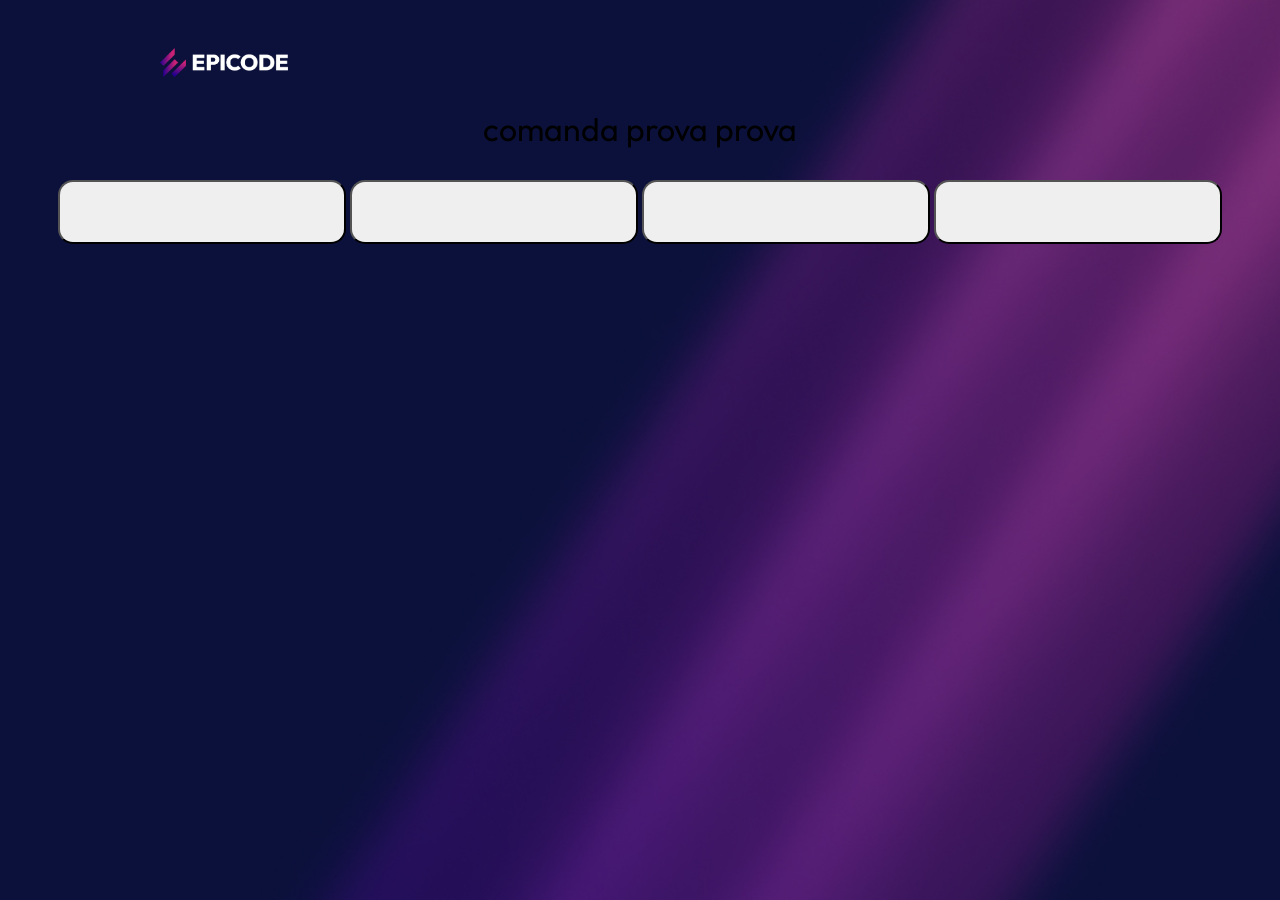
==== indexprova.html @ ca561d1c "Grosso CSS e importazione assets Importato gli assets necessari, applicato il reset e normalize" ====
<!doctype html>
<html lang="en">
  <head>
    <meta charset="UTF-8" />
    <meta name="viewport" content="width=device-width, initial-scale=1.0" />
    <title>HTMLTestForCSS</title>
    <link rel="stylesheet" href="./assets/reset.css" />
    <link rel="stylesheet" href="./assets/normalize.css" />
    <link rel="stylesheet" href="./assets/style.css" />
  </head>
  <body>
    <header>
      <img
        id="logoEpicode"
        src="./assets/epicode_logo.png"
        alt="Logo EPICODE"
      />
    </header>
    <main>
      <div><h1 class="titolo">comanda prova prova</h1></div>
      <div>
        <button class="buttonRisposte"></button>
        <button class="buttonRisposte"></button>
        <button class="buttonRisposte"></button>
        <button class="buttonRisposte"></button>
      </div>
    </main>
    <footer></footer>
  </body>
</html>
---- assets/style.css ----
@import url("https://fonts.googleapis.com/css2?family=Inter:ital,opsz,wght@0,14..32,100..900;1,14..32,100..900&family=Outfit:wght@100..900&display=swap");

body {
  margin: 0;
  background-image: url(./bg.jpg);
  min-height: 100vh;
  background-repeat: no-repeat;
  background-size: cover;
  background-position: center;
  font-family: "Inter", sans-serif;
  text-align: center;
}

/* da aggiungere nel header della pagina HTML il tag img con all'interno il logo  */
#logoEpicode {
  width: 10%;
  display: block;
  text-align: start;
  padding: 3em 0 0 10em;
}

/* classe da associare ai titoli in quanto hanno font e dimensioni diverse */
.titolo {
  font-family: "Outfit", sans-serif;
  line-height: 60px;
}

.buttonRisposte {
  height: 4em;
  width: 18em;
  border-radius: 15px;
}
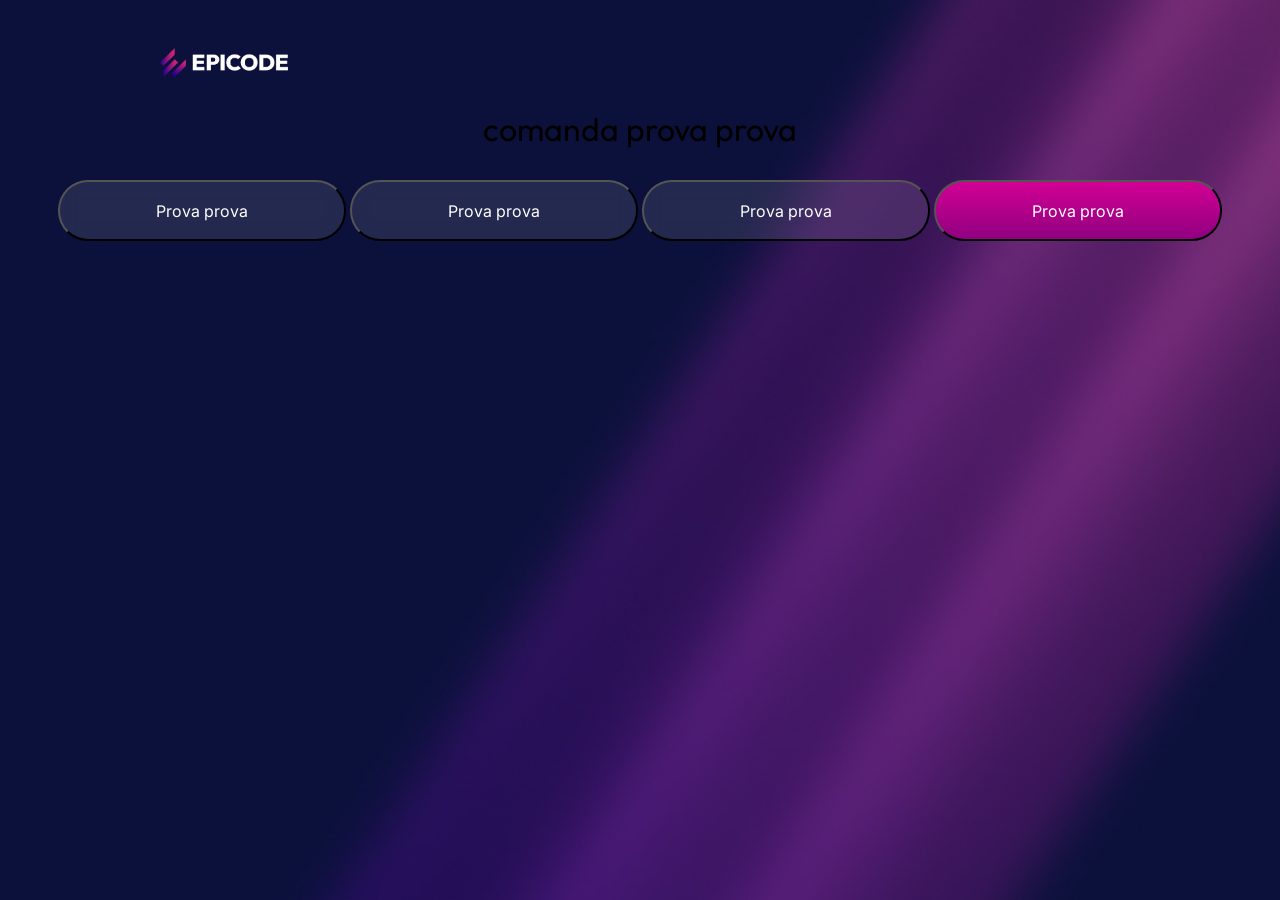
==== commit 16da6e89: "Blur buttons Aggiunto effetto blur ai buttons" ====
--- a/indexprova.html
+++ b/indexprova.html
@@ -19,10 +19,10 @@
     <main>
       <div><h1 class="titolo">comanda prova prova</h1></div>
       <div>
-        <button class="buttonRisposte"></button>
-        <button class="buttonRisposte"></button>
-        <button class="buttonRisposte"></button>
-        <button class="buttonRisposte"></button>
+        <button class="buttonRisposte">Prova prova</button>
+        <button class="buttonRisposte">Prova prova</button>
+        <button class="buttonRisposte">Prova prova</button>
+        <button class="buttonSelezionato">Prova prova</button>
       </div>
     </main>
     <footer></footer>
--- a/assets/style.css
+++ b/assets/style.css
@@ -26,7 +26,22 @@
 }
 
 .buttonRisposte {
-  height: 4em;
+  color: white;
+  height: 61px;
   width: 18em;
-  border-radius: 15px;
+  border-radius: 30px;
+  background-color: rgba(255, 255, 255, 0.1);
+  backdrop-filter: blur(11px);
 }
+
+.buttonSelezionato {
+  color: white;
+  height: 61px;
+  width: 18em;
+  border-radius: 30px;
+  background: linear-gradient(
+    180deg,
+    rgba(210, 0, 148, 1) 0%,
+    rgba(144, 0, 128, 1) 100%
+  );
+}
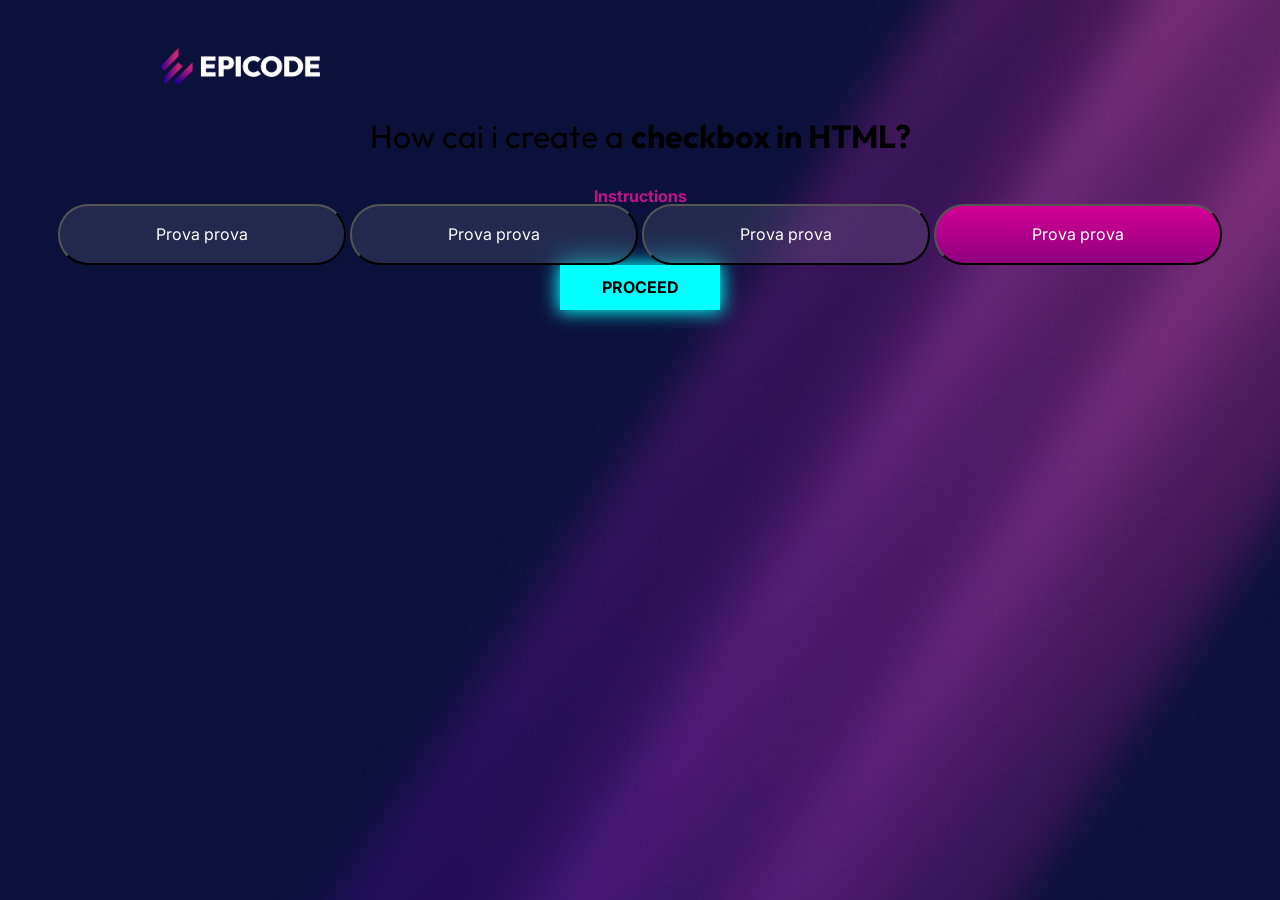
==== commit 9fc30c04: "colore titoli secondari colori per titoli secondari es. Instructions della welcome page" ====
--- a/indexprova.html
+++ b/indexprova.html
@@ -17,13 +17,17 @@
       />
     </header>
     <main>
-      <div><h1 class="titolo">comanda prova prova</h1></div>
+      <div>
+        <h1 class="titolo">How cai i create a <b> checkbox in HTML?</b></h1>
+        <h4 class="titoliSecondari">Instructions</h4>
+      </div>
       <div>
         <button class="buttonRisposte">Prova prova</button>
         <button class="buttonRisposte">Prova prova</button>
         <button class="buttonRisposte">Prova prova</button>
         <button class="buttonSelezionato">Prova prova</button>
       </div>
+      <div><button class="buttonWelcomeFeedback">PROCEED</button></div>
     </main>
     <footer></footer>
   </body>
--- a/assets/style.css
+++ b/assets/style.css
@@ -11,9 +11,12 @@
   text-align: center;
 }
 
+/*  */
+
 /* da aggiungere nel header della pagina HTML il tag img con all'interno il logo  */
 #logoEpicode {
   width: 10%;
+  min-width: 10em;
   display: block;
   text-align: start;
   padding: 3em 0 0 10em;
@@ -23,6 +26,22 @@
 .titolo {
   font-family: "Outfit", sans-serif;
   line-height: 60px;
+}
+
+/* colori per titoli secondari es. Instructions della welcome page */
+.titoliSecondari {
+  color: #c2128d;
+  font-weight: bold;
+}
+
+.buttonWelcomeFeedback {
+  background-color: #00ffff;
+  color: black;
+  font-weight: bold;
+  border: none;
+  width: 10em;
+  height: 2.8em;
+  box-shadow: 0px 0px 18px 2px #00ffff;
 }
 
 .buttonRisposte {
